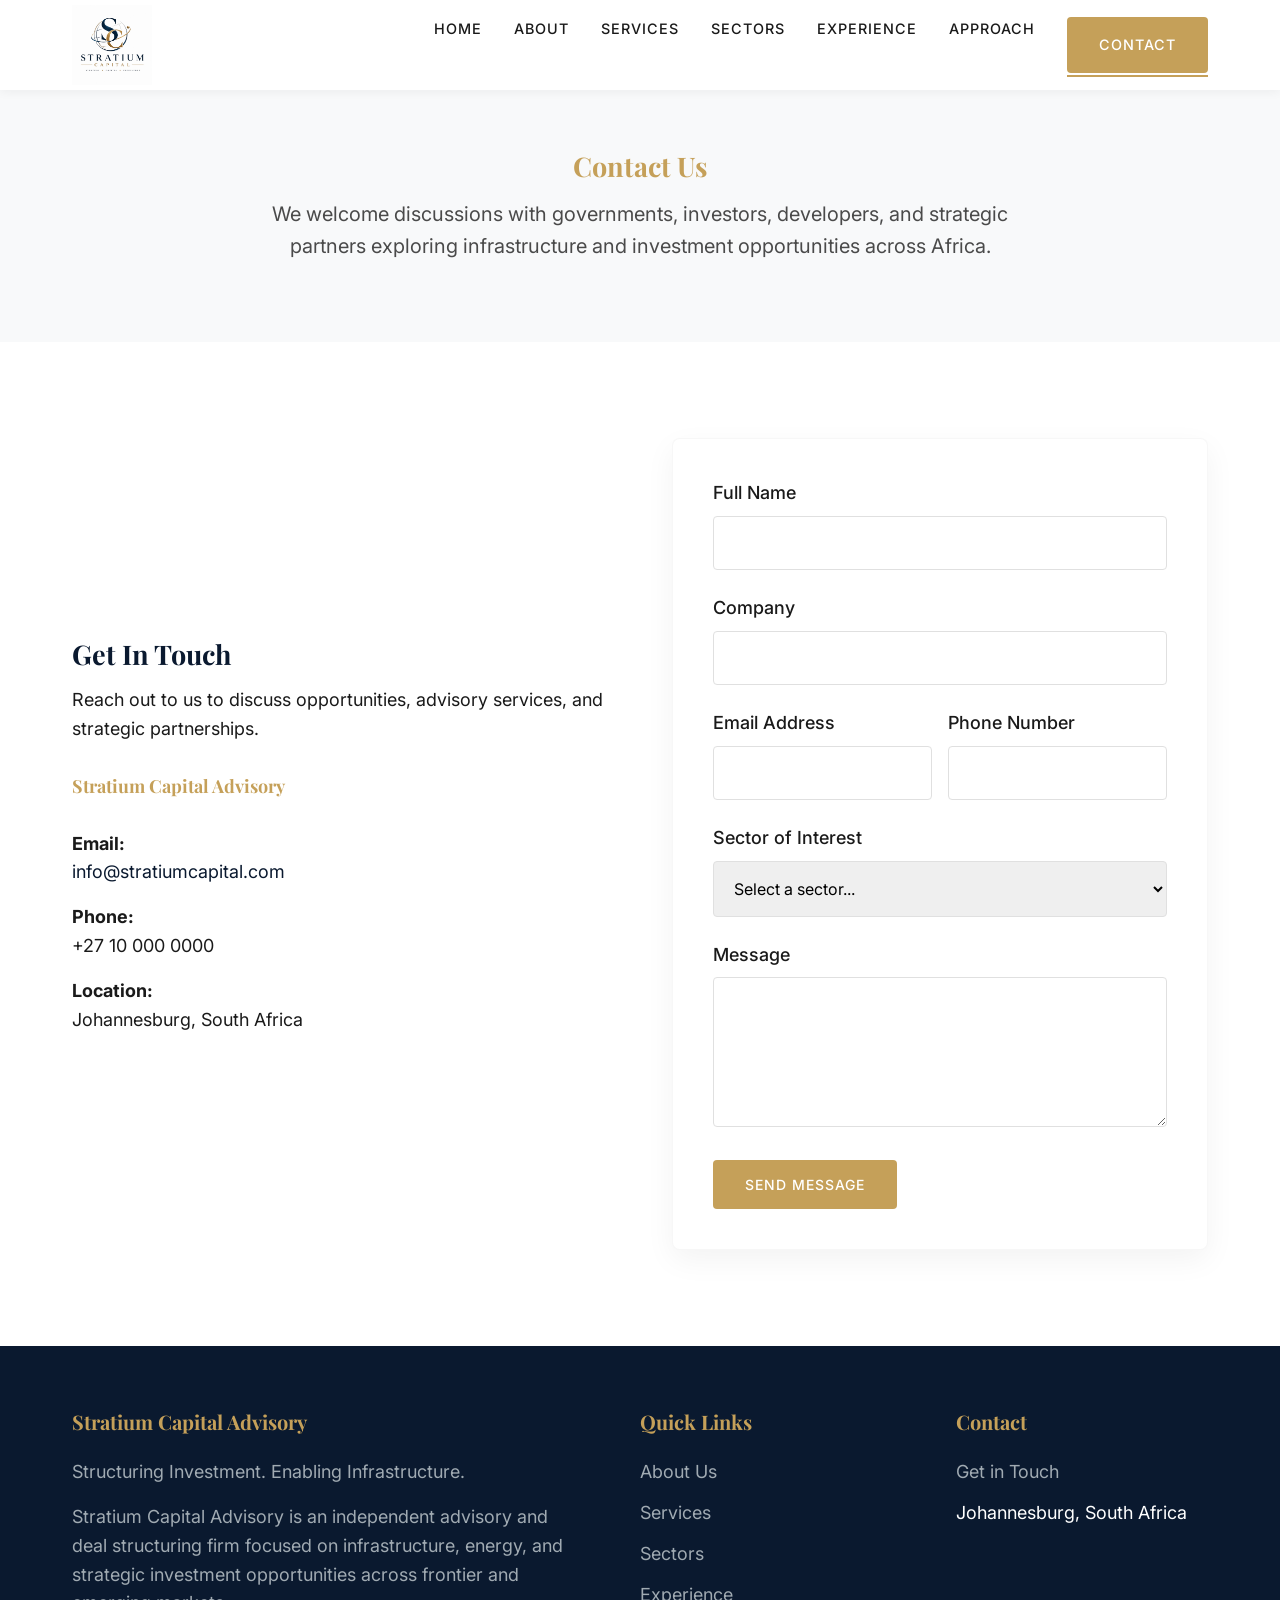
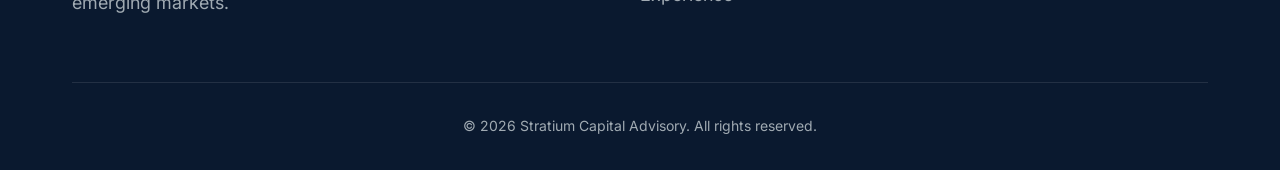
==== contact.html @ 24b34483 "Website Files" ====
<!DOCTYPE html>
<html lang="en">
<head>
    <meta charset="UTF-8">
    <meta name="viewport" content="width=device-width, initial-scale=1.0">
    <title>Contact Us - Stratium Capital Advisory</title>
    <link rel="stylesheet" href="styles.css">
</head>
<body>

    <!-- Header / Navigation -->
    <header class="header">
        <div class="container">
            <a href="index.html" class="logo">
                <img src="logo.png" alt="Stratium Capital Advisory Logo">
            </a>
            <div class="mobile-toggle">&#9776;</div>
            <nav class="nav">
                <a href="index.html" class="nav-link">Home</a>
                <a href="about.html" class="nav-link">About</a>
                <a href="services.html" class="nav-link">Services</a>
                <a href="sectors.html" class="nav-link">Sectors</a>
                <a href="experience.html" class="nav-link">Experience</a>
                <a href="approach.html" class="nav-link">Approach</a>
                <a href="contact.html" class="nav-link active btn btn-gold" style="color:white;">Contact</a>
            </nav>
        </div>
    </header>

    <!-- Page Title -->
    <section class="section bg-light reveal" style="padding-top: 150px; padding-bottom: 80px;">
        <div class="container text-center">
            <h1>Contact Us</h1>
            <p class="lead" style="max-width: 800px; margin: 0 auto;">We welcome discussions with governments, investors, developers, and strategic partners exploring infrastructure and investment opportunities across Africa.</p>
        </div>
    </section>

    <!-- Contact Form and Details -->
    <section class="section reveal">
        <div class="container">
            <div class="grid-2">
                <!-- Contact Details -->
                <div>
                    <h2 class="text-navy">Get In Touch</h2>
                    <p class="mb-2">Reach out to us to discuss opportunities, advisory services, and strategic partnerships.</p>
                    
                    <div class="mb-2">
                        <h4 class="text-gold">Stratium Capital Advisory</h4>
                    </div>

                    <div class="mb-1">
                        <strong>Email:</strong><br>
                        <a href="mailto:info@stratiumcapital.com">info@stratiumcapital.com</a> <!-- Placeholder -->
                    </div>

                    <div class="mb-1">
                        <strong>Phone:</strong><br>
                        +27 10 000 0000 <!-- Placeholder -->
                    </div>

                    <div class="mb-1">
                        <strong>Location:</strong><br>
                        Johannesburg, South Africa
                    </div>
                </div>

                <!-- Contact Form -->
                <div class="card">
                    <form action="#" method="POST" onsubmit="event.preventDefault(); alert('Thank you for reaching out. We will get back to you shortly.');">
                        <div class="form-group">
                            <label class="form-label" for="fullName">Full Name</label>
                            <input type="text" id="fullName" class="form-control" required>
                        </div>
                        <div class="form-group">
                            <label class="form-label" for="company">Company</label>
                            <input type="text" id="company" class="form-control" required>
                        </div>
                        <div class="grid-2" style="gap: 1rem;">
                            <div class="form-group">
                                <label class="form-label" for="email">Email Address</label>
                                <input type="email" id="email" class="form-control" required>
                            </div>
                            <div class="form-group">
                                <label class="form-label" for="phone">Phone Number</label>
                                <input type="tel" id="phone" class="form-control">
                            </div>
                        </div>
                        <div class="form-group">
                            <label class="form-label" for="sector">Sector of Interest</label>
                            <select id="sector" class="form-control" required>
                                <option value="">Select a sector...</option>
                                <option value="Energy">Energy</option>
                                <option value="Infrastructure">Infrastructure</option>
                                <option value="Mining">Mining & Natural Resources</option>
                                <option value="Government">Government Projects</option>
                                <option value="Other">Other</option>
                            </select>
                        </div>
                        <div class="form-group">
                            <label class="form-label" for="message">Message</label>
                            <textarea id="message" class="form-control" required></textarea>
                        </div>
                        <button type="submit" class="btn btn-gold w-100">Send Message</button>
                    </form>
                </div>
            </div>
        </div>
    </section>

    <!-- Footer -->
    <footer class="footer">
        <div class="container">
            <div class="footer-top">
                <div class="footer-col">
                    <h4>Stratium Capital Advisory</h4>
                    <p>Structuring Investment. Enabling Infrastructure.</p>
                    <p>Stratium Capital Advisory is an independent advisory and deal structuring firm focused on infrastructure, energy, and strategic investment opportunities across frontier and emerging markets.</p>
                </div>
                <div class="footer-col">
                    <h4>Quick Links</h4>
                    <ul class="footer-links">
                        <li><a href="about.html">About Us</a></li>
                        <li><a href="services.html">Services</a></li>
                        <li><a href="sectors.html">Sectors</a></li>
                        <li><a href="experience.html">Experience</a></li>
                    </ul>
                </div>
                <div class="footer-col">
                    <h4>Contact</h4>
                    <ul class="footer-links">
                        <li><a href="contact.html">Get in Touch</a></li>
                        <li>Johannesburg, South Africa</li>
                    </ul>
                </div>
            </div>
            <div class="footer-bottom">
                &copy; 2026 Stratium Capital Advisory. All rights reserved.
            </div>
        </div>
    </footer>

    <script src="script.js"></script>
</body>
</html>
---- styles.css ----
@import url('https://fonts.googleapis.com/css2?family=Inter:wght@300;400;500;600&family=Playfair+Display:wght@400;600;700&display=swap');

:root {
  --bg-color: #ffffff;
  --text-color: #1a1a1a;
  --text-muted: #4a4a4a;
  --heading-gold: #C5A059;
  --heading-gold-dark: #b89146;
  --navy: #0A192F;
  --navy-light: #112240;
  --gold-gradient: linear-gradient(135deg, #C5A059 0%, #D4AF37 50%, #B8860B 100%);
  --font-body: 'Inter', sans-serif;
  --font-heading: 'Playfair Display', serif;
  --spacing-section: 6rem;
  --spacing-container: 2rem;
  --border-radius: 8px;
  --box-shadow: 0 10px 30px rgba(0, 0, 0, 0.05);
  --box-shadow-hover: 0 15px 40px rgba(0, 0, 0, 0.1);
  --transition-speed: 0.3s;
}

* {
  margin: 0;
  padding: 0;
  box-sizing: border-box;
}

body {
  font-family: var(--font-body);
  background-color: var(--bg-color);
  color: var(--text-color);
  line-height: 1.6;
  overflow-x: hidden;
  font-size: 1.125rem;
}

h1, h2, h3, h4, h5, h6 {
  font-family: var(--font-heading);
  color: var(--heading-gold);
  line-height: 1.2;
  margin-bottom: 1rem;
}

a {
  text-decoration: none;
  color: var(--navy);
  transition: color var(--transition-speed) ease;
}

a:hover {
  color: var(--heading-gold);
}

ul {
  list-style: none;
}

img {
  max-width: 100%;
  height: auto;
  display: block;
}

/* Typography */
.text-gold {
  color: var(--heading-gold);
}

.text-navy {
  color: var(--navy);
}

.section-subtitle {
  font-family: var(--font-body);
  font-size: 0.875rem;
  text-transform: uppercase;
  letter-spacing: 2px;
  color: var(--text-muted);
  margin-bottom: 1rem;
  display: block;
  font-weight: 600;
}

.lead {
  font-size: 1.25rem;
  color: var(--text-muted);
  margin-bottom: 2rem;
}

/* Layout */
.container {
  width: 100%;
  max-width: 1200px;
  margin: 0 auto;
  padding: 0 var(--spacing-container);
}

.section {
  padding: var(--spacing-section) 0;
}

.bg-light {
  background-color: #F8F9FA;
}

.bg-navy {
  background-color: var(--navy);
  color: #ffffff;
}

.bg-navy h2, .bg-navy h3 {
  color: var(--heading-gold);
}

.bg-navy .text-muted {
  color: #A0AAB2;
}

/* Buttons */
.btn {
  display: inline-block;
  padding: 1rem 2rem;
  font-family: var(--font-body);
  font-weight: 500;
  text-transform: uppercase;
  letter-spacing: 1px;
  border-radius: 4px;
  cursor: pointer;
  transition: all var(--transition-speed) ease;
  border: none;
  font-size: 0.875rem;
}

.btn-primary {
  background: var(--navy);
  color: #ffffff;
}

.btn-primary:hover {
  background: var(--heading-gold);
  color: #ffffff;
  transform: translateY(-2px);
  box-shadow: 0 4px 15px rgba(197, 160, 89, 0.4);
}

.btn-gold {
  background: var(--heading-gold);
  color: #ffffff;
}

.btn-gold:hover {
  background: var(--heading-gold-dark);
  color: #ffffff;
  transform: translateY(-2px);
  box-shadow: 0 4px 15px rgba(197, 160, 89, 0.4);
}

.btn-outline {
  background: transparent;
  border: 2px solid var(--navy);
  color: var(--navy);
}

.btn-outline:hover {
  background: var(--navy);
  color: #ffffff;
}

.btn-outline-gold {
  background: transparent;
  border: 2px solid var(--heading-gold);
  color: var(--heading-gold);
}

.btn-outline-gold:hover {
  background: var(--heading-gold);
  color: #ffffff;
}

/* Header */
.header {
  position: fixed;
  top: 0;
  left: 0;
  width: 100%;
  background-color: rgba(255, 255, 255, 0.98);
  backdrop-filter: blur(10px);
  box-shadow: 0 2px 10px rgba(0,0,0,0.05);
  z-index: 1000;
  transition: all 0.3s ease;
}

.header .container {
  display: flex;
  justify-content: space-between;
  align-items: center;
  height: 90px;
}

.logo {
  font-family: var(--font-heading);
  font-size: 1.5rem;
  font-weight: 700;
  color: var(--navy);
  display: flex;
  align-items: center;
  gap: 1rem;
}

.logo img {
  height: 80px; /* Adjust based on actual logo */
}

.logo span {
  color: var(--heading-gold);
}

.nav {
  display: flex;
  gap: 2rem;
}

.nav-link {
  color: var(--text-color);
  font-size: 0.9rem;
  font-weight: 500;
  text-transform: uppercase;
  letter-spacing: 1px;
  position: relative;
}

.nav-link::after {
  content: '';
  position: absolute;
  width: 0;
  height: 2px;
  bottom: -4px;
  left: 0;
  background-color: var(--heading-gold);
  transition: width 0.3s ease;
}

.nav-link:hover::after, .nav-link.active::after {
  width: 100%;
}

.mobile-toggle {
  display: none;
  cursor: pointer;
  font-size: 1.5rem;
  color: var(--navy);
}

/* Hero Section */
.hero {
  padding-top: 150px;
  padding-bottom: 100px;
  background-color: #FAFAFA;
  position: relative;
  overflow: hidden;
}

.hero::before {
  content: '';
  position: absolute;
  top: -20%;
  right: -10%;
  width: 600px;
  height: 600px;
  background: radial-gradient(circle, rgba(197,160,89,0.05) 0%, rgba(255,255,255,0) 70%);
  border-radius: 50%;
  z-index: 0;
}

.hero .container {
  position: relative;
  z-index: 1;
}

.hero h1 {
  font-size: 4rem;
  margin-bottom: 1.5rem;
  color: var(--navy); /* Changed hero headline to navy to contrast with gold accents */
}

.hero h1 span {
  color: var(--heading-gold);
}

.hero p {
  font-size: 1.25rem;
  color: var(--text-muted);
  max-width: 800px;
  margin-bottom: 2.5rem;
}

.hero-btns {
  display: flex;
  gap: 1rem;
}

.hero-grid {
  display: grid;
  grid-template-columns: 1fr 1.5fr;
  gap: 4rem;
  align-items: center;
}

.hero-logo img {
  max-width: 100%;
  max-height: 400px;
  margin: 0 auto;
}

/* Grid Layouts */
.grid-2 {
  display: grid;
  grid-template-columns: 1fr 1fr;
  gap: 4rem;
  align-items: center;
}

.grid-3 {
  display: grid;
  grid-template-columns: repeat(3, 1fr);
  gap: 2rem;
}

.grid-4 {
  display: grid;
  grid-template-columns: repeat(4, 1fr);
  gap: 2rem;
}

/* Cards */
.card {
  background: #ffffff;
  padding: 2.5rem;
  border-radius: var(--border-radius);
  box-shadow: var(--box-shadow);
  transition: all var(--transition-speed) ease;
  border: 1px solid rgba(0,0,0,0.03);
  height: 100%;
}

.card:hover {
  transform: translateY(-5px);
  box-shadow: var(--box-shadow-hover);
  border-color: rgba(197,160,89,0.3);
}

.card-icon {
  font-size: 2.5rem;
  color: var(--heading-gold);
  margin-bottom: 1.5rem;
}

.card h3 {
  font-size: 1.5rem;
  margin-bottom: 1rem;
  color: var(--navy);
}

/* Form */
.form-group {
  margin-bottom: 1.5rem;
}

.form-label {
  display: block;
  margin-bottom: 0.5rem;
  font-weight: 500;
}

.form-control {
  width: 100%;
  padding: 1rem;
  border: 1px solid #e0e0e0;
  border-radius: 4px;
  font-family: var(--font-body);
  font-size: 1rem;
  transition: border-color 0.3s ease;
}

.form-control:focus {
  outline: none;
  border-color: var(--heading-gold);
}

textarea.form-control {
  min-height: 150px;
  resize: vertical;
}

/* Footer */
.footer {
  background-color: var(--navy);
  color: #ffffff;
  padding: 4rem 0 2rem;
}

.footer-top {
  display: grid;
  grid-template-columns: 2fr 1fr 1fr;
  gap: 4rem;
  margin-bottom: 3rem;
}

.footer-col h4 {
  color: var(--heading-gold);
  font-size: 1.25rem;
  margin-bottom: 1.5rem;
}

.footer-col p {
  color: #A0AAB2;
  margin-bottom: 1rem;
}

.footer-links li {
  margin-bottom: 0.75rem;
}

.footer-links a {
  color: #A0AAB2;
}

.footer-links a:hover {
  color: var(--heading-gold);
}

.footer-bottom {
  border-top: 1px solid rgba(255,255,255,0.1);
  padding-top: 2rem;
  text-align: center;
  color: #A0AAB2;
  font-size: 0.875rem;
}

/* Utilities */
.text-center { text-align: center; }
.mb-1 { margin-bottom: 1rem; }
.mb-2 { margin-bottom: 2rem; }
.mb-3 { margin-bottom: 3rem; }
.mb-4 { margin-bottom: 4rem; }
.mt-1 { margin-top: 1rem; }
.mt-2 { margin-top: 2rem; }
.mt-3 { margin-top: 3rem; }
.mt-4 { margin-top: 4rem; }

/* Animations */
.reveal {
  opacity: 0;
  transform: translateY(30px);
  transition: all 0.8s ease-out;
}

.reveal.active {
  opacity: 1;
  transform: translateY(0);
}

/* Timeline */
.timeline {
  position: relative;
  max-width: 800px;
  margin: 0 auto;
}

.timeline::after {
  content: '';
  position: absolute;
  width: 2px;
  background-color: rgba(197, 160, 89, 0.3);
  top: 0;
  bottom: 0;
  left: 50%;
  margin-left: -1px;
}

.timeline-item {
  padding: 10px 40px;
  position: relative;
  background-color: inherit;
  width: 50%;
}

.timeline-item::after {
  content: '';
  position: absolute;
  width: 20px;
  height: 20px;
  right: -10px;
  background-color: white;
  border: 4px solid var(--heading-gold);
  top: 15px;
  border-radius: 50%;
  z-index: 1;
}

.left {
  left: 0;
}

.right {
  left: 50%;
}

.right::after {
  left: -10px;
}

.timeline-content {
  padding: 20px 30px;
  background-color: white;
  position: relative;
  border-radius: var(--border-radius);
  box-shadow: var(--box-shadow);
}

/* Responsive */
@media (max-width: 992px) {
  .grid-3, .grid-4 {
    grid-template-columns: repeat(2, 1fr);
  }
  .grid-2 {
    grid-template-columns: 1fr;
    gap: 2rem;
  }
  .hero-grid {
    grid-template-columns: 1fr;
    text-align: center;
  }
  .hero-btns {
    justify-content: center;
  }
  .hero-logo {
    margin-bottom: 2rem;
  }
  .hero-logo img {
    max-height: 250px;
  }
  .hero h1 {
    font-size: 3rem;
  }
}

@media (max-width: 768px) {
  .nav {
    position: fixed;
    top: 90px;
    left: -100%;
    width: 100%;
    height: calc(100vh - 90px);
    background-color: #ffffff;
    flex-direction: column;
    align-items: center;
    padding-top: 2rem;
    transition: 0.3s;
    box-shadow: 0 10px 10px rgba(0,0,0,0.05);
  }
  
  .nav.active {
    left: 0;
  }
  
  .mobile-toggle {
    display: block;
  }
  
  .grid-3, .grid-4 {
    grid-template-columns: 1fr;
  }
  
  .footer-top {
    grid-template-columns: 1fr;
    gap: 2rem;
  }

  .timeline::after {
    left: 31px;
  }
  
  .timeline-item {
    width: 100%;
    padding-left: 70px;
    padding-right: 25px;
  }
  
  .timeline-item::before {
    left: 60px;
    border: medium solid white;
    border-width: 10px 10px 10px 0;
    border-color: transparent white transparent transparent;
  }
  
  .left::after, .right::after {
    left: 21px;
  }
  
  .right {
    left: 0%;
  }
}
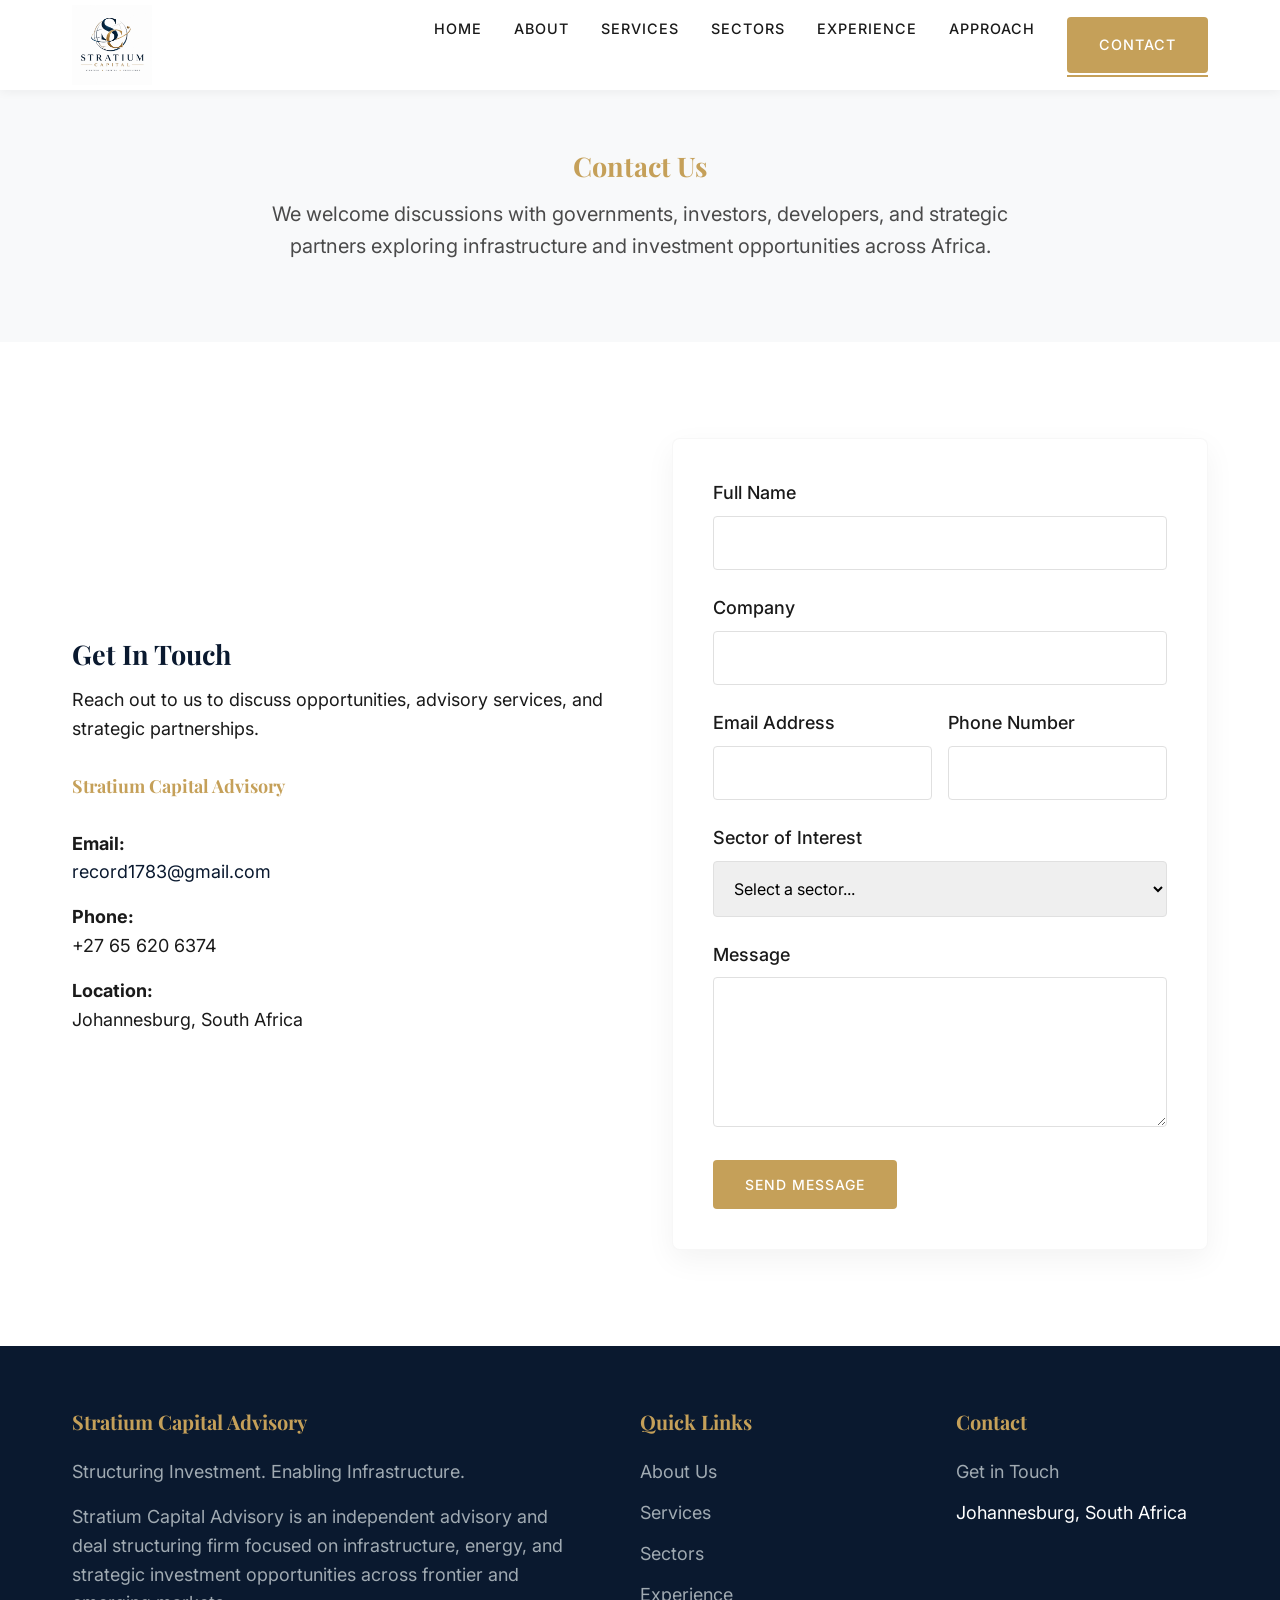
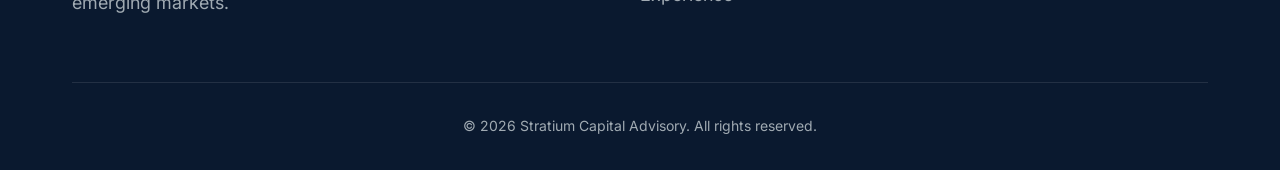
==== commit 6eec6f12: "contact info" ====
--- a/contact.html
+++ b/contact.html
@@ -50,12 +50,12 @@
 
                     <div class="mb-1">
                         <strong>Email:</strong><br>
-                        <a href="mailto:info@stratiumcapital.com">info@stratiumcapital.com</a> <!-- Placeholder -->
+                        <a href="mailto:record1783@gmail.com">record1783@gmail.com</a>
                     </div>
 
                     <div class="mb-1">
                         <strong>Phone:</strong><br>
-                        +27 10 000 0000 <!-- Placeholder -->
+                        +27 65 620 6374
                     </div>
 
                     <div class="mb-1">
